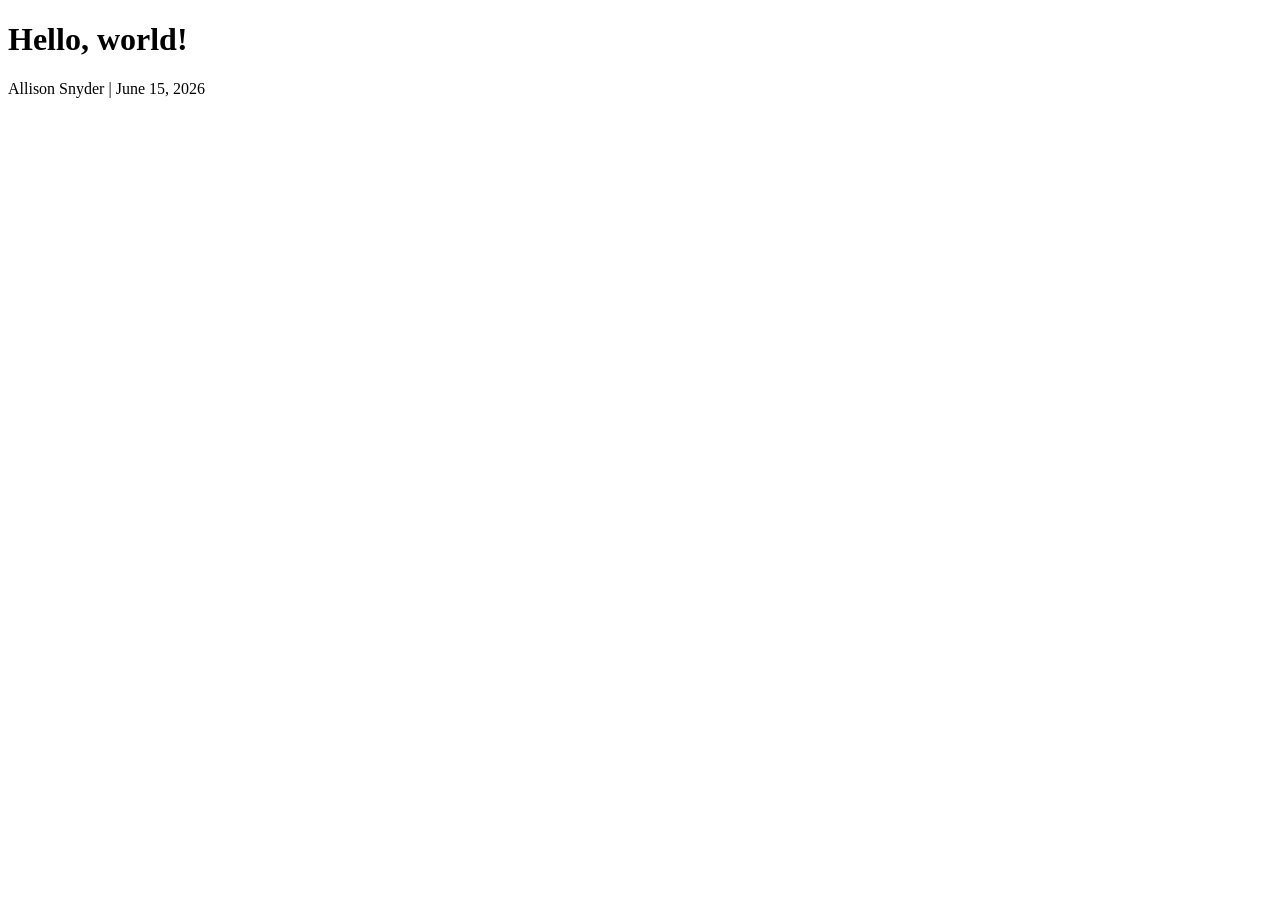
==== contacts.html @ 91e66598 "Add files via upload" ====
<!DOCTYPE html>
     <!--
  Name: Allison Snyder
  Date: June 15, 2026
  Course: Introduction to Web Design and Development
  Description: Reusable HTML boilerplate template.
  -->
<html lang="en">
<head>
    <meta charset="utf-8">
    <meta name="viewport" content="width=device-width, initial-scale=1.0">
    <title>My Starter Template</title>
     <!-- Link to external CSS for styling -->
    <link rel="stylesheet" href="style.css">
</head>
<body>
    <header>
 <!-- Logo and navigation will go here -->
</header>
<h1>Hello, world!</h1>
<!-- Content will go here -->
 <footer>
    <!-- Footer contains creator information -->
    <p>Allison Snyder | June 15, 2026</p>
</footer>
</body>
</html>
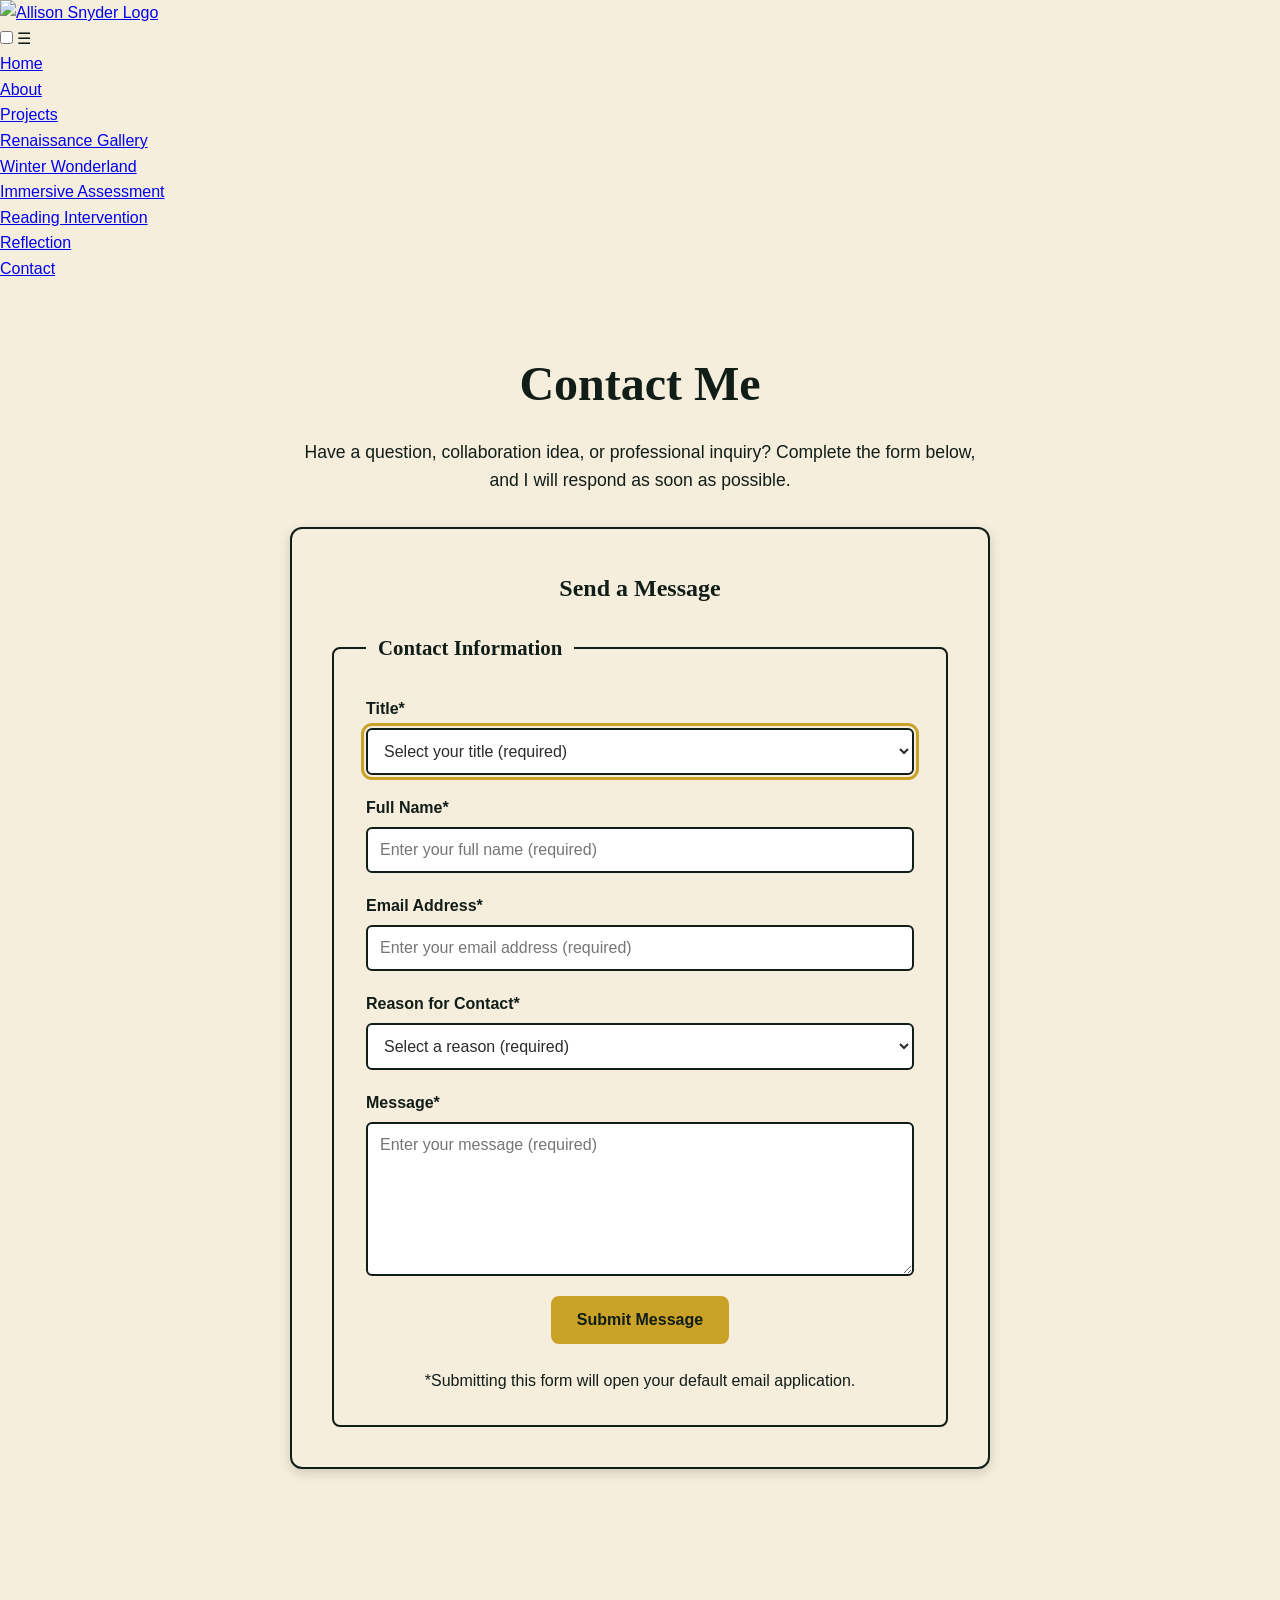
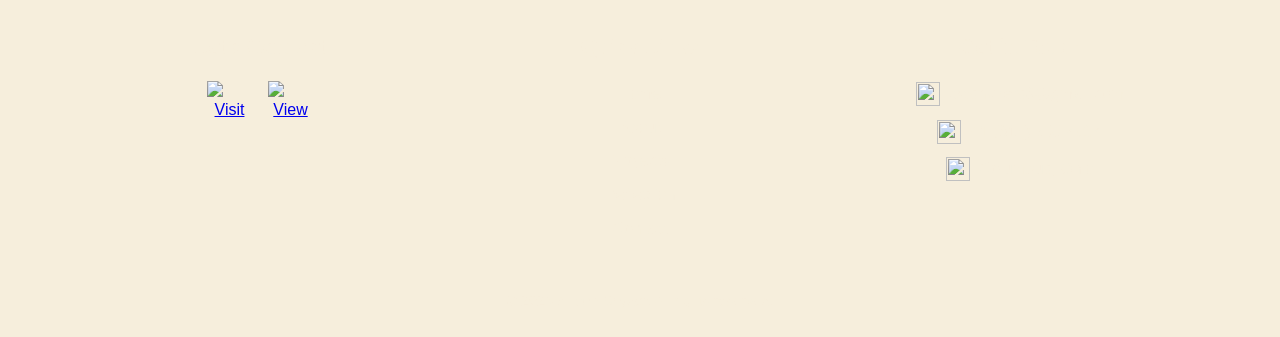
==== commit 457a2681: "Add files via upload" ====
--- a/contacts.html
+++ b/contacts.html
@@ -3,25 +3,313 @@
   Name: Allison Snyder
   Date: June 15, 2026
   Course: Introduction to Web Design and Development
-  Description: Reusable HTML boilerplate template.
+  Description: Contact Page for Allison Snyder Portfolio.
   -->
 <html lang="en">
 <head>
     <meta charset="utf-8">
     <meta name="viewport" content="width=device-width, initial-scale=1.0">
-    <title>My Starter Template</title>
+    <title>Contact Me</title>
      <!-- Link to external CSS for styling -->
+      <link rel="stylesheet" href="nav.css">
     <link rel="stylesheet" href="style.css">
+    <link rel="shortcut icon" href="FooterIcons/favicon.ico" type="image/x-icon">
 </head>
 <body>
     <header>
- <!-- Logo and navigation will go here -->
+  <!-- Logo and navigation will go here -->
+  <div class="nav-container">
+        <nav>
+            <div class="logo">
+                <a href="index.html">
+                    <img src="logo.png" alt="Allison Snyder Logo" class="logo-image">
+                </a>
+            </div>
+
+            <input type="checkbox" id="menu-toggle">
+
+             <label for="menu-toggle" class="hamburger">
+                     &#9776;
+            </label>
+            
+<!-- Navigation with Portfolio Dropdown Menu -->
+            <ul class="nav-list-2">
+                <li><a href="index.html">Home</a></li>
+                 <li><a href="about.html">About</a></li>
+                 <li class="dropdown"> <a href="portfolio.html">Projects</a>
+                     <ul class="dropdown-menu">
+                        <li><a href="portfolio.html#renaissance">Renaissance Gallery</a></li>
+                        <li><a href="portfolio.html#winter">Winter Wonderland</a></li>
+                        <li><a href="portfolio.html#assessment">Immersive Assessment</a></li>
+                        <li><a href="portfolio.html#reading">Reading Intervention</a></li>
+                     </ul>
+                </li>
+                 <li><a href="reflection.html">Reflection</a></li>
+                 <li><a href="contacts.html">Contact</a></li>
+            </ul>
+        </nav>
+    </div>
 </header>
-<h1>Hello, world!</h1>
-<!-- Content will go here -->
+ <main class="contact-page">
+
+        <!-- Contact Page Introduction -->
+
+        <section class="contact-introduction">
+
+            <h1>Contact Me</h1>
+
+            <p>
+                Have a question, collaboration idea, or professional inquiry?
+                Complete the form below, and I will respond as soon as possible.
+            </p>
+
+        </section>
+
+        <!-- Contact Form Section -->
+
+        <section class="contact-form-section">
+
+            <h2>Send a Message</h2>
+
+            <form
+                class="contact-form"
+                action="mailto:cwsnyders3gmai.com?Subject=Portfolio%20Contact%20Form"
+                method="post"
+                enctype="text/plain">
+
+                <fieldset>
+
+                    <legend>Contact Information</legend>
+
+                    <!-- Title Dropdown -->
+
+                    <div class="form-group">
+
+                        <label for="title">
+                            Title*
+                        </label>
+
+                        <select
+                            id="title"
+                            name="Title"
+                            required
+                            autofocus
+                            tabindex="1">
+
+                            <option value="" disabled selected>
+                                Select your title (required)
+                            </option>
+
+                            <option value="Mr.">Mr.</option>
+                            <option value="Ms.">Ms.</option>
+                            <option value="Mrs.">Mrs.</option>
+                            <option value="Dr.">Dr.</option>
+                            <option value="Other">Other</option>
+
+                        </select>
+
+                    </div>
+
+                    <!-- Full Name -->
+
+                    <div class="form-group">
+
+                        <label for="full-name">
+                            Full Name*
+                        </label>
+
+                        <input
+                            type="text"
+                            id="full-name"
+                            name="Full Name"
+                            placeholder="Enter your full name (required)"
+                            required
+                            tabindex="2">
+
+                    </div>
+
+                    <!-- Email Address -->
+
+                    <div class="form-group">
+
+                        <label for="email">
+                            Email Address*
+                        </label>
+
+                        <input
+                            type="email"
+                            id="email"
+                            name="Email Address"
+                            placeholder="Enter your email address (required)"
+                            required
+                            tabindex="3">
+
+                    </div>
+
+                    <!-- Reason for Contact -->
+
+                    <div class="form-group">
+
+                        <label for="contact-reason">
+                            Reason for Contact*
+                        </label>
+
+                        <select
+                            id="contact-reason"
+                            name="Reason for Contact"
+                            required
+                            tabindex="4">
+
+                            <option value="" disabled selected>
+                                Select a reason (required)
+                            </option>
+
+                            <option value="General Question">
+                                General Question
+                            </option>
+
+                            <option value="Collaboration Opportunity">
+                                Collaboration Opportunity
+                            </option>
+
+                            <option value="Portfolio Feedback">
+                                Portfolio Feedback
+                            </option>
+
+                            <option value="Professional Inquiry">
+                                Professional Inquiry
+                            </option>
+
+                            <option value="Other">
+                                Other
+                            </option>
+
+                        </select>
+
+                    </div>
+
+                    <!-- Message -->
+
+                    <div class="form-group">
+
+                        <label for="message">
+                            Message*
+                        </label>
+
+                        <textarea
+                            id="message"
+                            name="Message"
+                            rows="7"
+                            placeholder="Enter your message (required)"
+                            required
+                            tabindex="5"></textarea>
+
+                    </div>
+
+                    <!-- Submit Button -->
+
+                    <button
+                        class="contact-submit"
+                        type="submit"
+                        tabindex="6">
+                        Submit Message
+                    </button>
+                    <p class="form-instructions">*Submitting this form will open your default email application.</p>
+
+                </fieldset>
+
+            </form>
+
+        </section>
+
+    </main>
  <footer>
-    <!-- Footer contains creator information -->
-    <p>Allison Snyder | June 15, 2026</p>
+    <!-- Footer section -->
+    <div class="footer-container">
+
+        <!-- Let's Connect Column -->
+        <div class="footer-column footer-connect">
+            <h2>Let's Connect</h2>
+
+            <ul class="social-links">
+                <li>
+                    <a href="https://www.linkedin.com/in/allison-snyder-13248726b/"
+                       target="_blank"
+                       rel="noopener noreferrer">
+                        <img
+                            src="FooterIcons/Linkedin.png"
+                            alt="Visit Allison Snyder's LinkedIn profile"
+                            class="social-icon">
+                    </a>
+                </li>
+
+                <li>
+                    <a href="Resume.pdf" target="_blank">
+                        <img
+                            src="FooterIcons/Resume.png"
+                            alt="View Allison Snyder's resume"
+                            class="social-icon">
+                    </a>
+                </li>
+            </ul>
+        </div>
+
+        <!-- Quick Links Column -->
+        <div class="footer-column footer-links">
+            <h2>Quick Links</h2>
+
+            <ul class="footer-nav-list">
+                <li><a href="index.html">Home</a></li>
+                <li><a href="about.html">About</a></li>
+                <li><a href="portfolio.html">Projects</a></li>
+                <li><a href="reflection.html">Reflection</a></li>
+                <li><a href="contacts.html">Contact</a></li>
+            </ul>
+        </div>
+
+        <!-- Get in Touch Column -->
+        <div class="footer-column footer-contact">
+            <h2>Get in Touch</h2>
+
+            <ul class="contact-info">
+                <li>
+                    <img
+                        src="FooterIcons/Email.png"
+                        alt=""
+                        class="contact-icon">
+
+                    <a href="mailto:cwsnyders3@gmail.com">
+                        cwsnyders3@gmail.com
+                    </a>
+                </li>
+
+                <li>
+                    <img
+                        src="FooterIcons/Phone.png"
+                        alt=""
+                        class="contact-icon">
+
+                    <a href="tel:+16145634854">
+                        +1 (614) 563-4854
+                    </a>
+                </li>
+
+                <li>
+                    <img
+                        src="FooterIcons/Location.png"
+                        alt=""
+                        class="contact-icon">
+
+                    <span>Columbus, Ohio</span>
+                </li>
+            </ul>
+        </div>
+
+    </div>
+
+    <p class="footer-bottom">
+         &copy; 2026 Allison Snyder. All rights reserved.
+    </p>
 </footer>
 </body>
 </html>
--- a/style.css
+++ b/style.css
@@ -0,0 +1,1386 @@
+/*
+Name: Allison Snyder
+Date: July 16, 2026
+Course: Introduction to Web Design and Development
+Description: Styles for the responsive Allison Snyder portfolio website.
+*/
+
+/* ======================
+   Footer Styles
+====================== */
+
+footer {
+    background-image: url("Background.png");
+    background-size: cover;
+    background-position: center;
+    background-repeat: no-repeat;
+
+    color: #111D17;
+    margin-top: 3rem;
+    padding: 3rem 2rem 1.5rem;
+}
+
+.footer-container {
+    display: flex;
+    flex-direction: column;
+    gap: 2.5rem;
+
+    max-width: 1100px;
+    margin: 0 auto;
+}
+
+.footer-column {
+    text-align: center;
+}
+
+.footer-column h2 {
+    color: #F6EEDC;
+    font-family: Georgia, serif;
+    font-size: 1.4rem;
+    margin-bottom: 1rem;
+   text-align: center;
+}
+
+/* Footer Contact Icon Animation */
+
+.contact-icon {
+    transition: transform 0.3s ease, filter 0.3s ease;
+}
+
+.contact-info li:hover .contact-icon {
+    transform: scale(1.15);
+    filter: drop-shadow(0 0 8px #C9A227);
+}
+
+/* Remove bullets from all footer lists */
+
+.social-links,
+.footer-nav-list,
+.contact-info {
+    list-style: none;
+    margin: 0;
+    padding: 0;
+    align-items: center;
+    text-align: center;
+}
+
+/* ======================
+   Social Links
+====================== */
+
+.social-links {
+    display: flex;
+    justify-content: center;
+    gap: 1rem;
+}
+
+.social-icon {
+    display: block;
+    width: 45px;
+    height: 45px;
+    object-fit: contain;
+
+    transition: transform 0.3s ease;
+}
+
+.social-links a:hover .social-icon,
+.social-links a:focus .social-icon {
+    transform: scale(1.1);
+}
+
+/* ======================
+   Quick Links
+====================== */
+
+.footer-nav-list {
+    display: flex;
+    flex-direction: column;
+    gap: 0.5rem;
+    align-items: center;
+}
+
+.footer-nav-list a {
+    color: #F6EEDC;
+    text-decoration: none;
+}
+
+.footer-nav-list a:hover,
+.footer-nav-list a:focus {
+    color: #C9A227;
+    text-decoration: underline;
+}
+
+/* ======================
+   Contact Information
+====================== */
+
+.contact-info {
+    display: flex;
+    flex-direction: column;
+    gap: 0.75rem;
+}
+
+.contact-info li {
+    display: flex;
+    justify-content: center;
+    align-items: center;
+    gap: 0.6rem;
+}
+
+.contact-icon {
+    width: 24px;
+    height: 24px;
+    object-fit: contain;
+}
+
+.contact-info a,
+.contact-info span {
+    color: #F6EEDC;
+}
+
+.contact-info a {
+    text-decoration: none;
+}
+
+.contact-info a:hover,
+.contact-info a:focus {
+    color: #C9A227;
+    text-decoration: underline;
+}
+
+/* ======================
+   Footer Bottom
+====================== */
+
+.footer-bottom {
+    max-width: 1100px;
+    margin: 2rem auto 0;
+    padding-top: 1rem;
+
+    border-top: 1px solid rgba(246, 238, 220, 0.4);
+
+    color: #F6EEDC;
+    font-size: 0.9rem;
+    text-align: center;
+}
+
+/* ======================
+   Tablet and Desktop Footer
+====================== */
+
+@media (min-width: 768px) {
+
+    .footer-container {
+        flex-direction: row;
+        justify-content: space-between;
+        align-items: flex-start;
+    }
+
+    .footer-column {
+        flex: 1;
+        text-align: center;
+    }
+
+    .social-links {
+        justify-content:center;
+    }
+
+    .contact-info li {
+        justify-content: center;
+    }
+}
+/* ======================
+   CSS
+====================== */
+
+* {
+    margin: 0;
+    padding: 0;
+    box-sizing: border-box;
+}
+
+/* ======================
+   General Styles
+====================== */
+
+body {
+    background-color: #F6EEDC;
+    color: #111D17;
+    font-family: Lato, sans-serif;
+    line-height: 1.6;
+}
+
+p {
+    font-size: 1rem;
+}
+
+/* ======================
+   Headings Home Page Styles
+====================== */
+
+h1,
+h2,
+h3 {
+    font-family: Georgia, serif;
+    color: #111D17;
+}
+
+h1 {
+    font-size: 3rem;
+}
+/* ======================
+   Hero Section Home Page Styles
+====================== */
+.hero {
+    background-image: url("HeroImage.png");
+    background-repeat: no-repeat;
+    background-size: cover;
+    background-position: center;
+    min-height: 100vh;
+
+    display: flex;
+    justify-content: center;
+    align-items: center;
+    text-align: center;
+    Position: relative;
+    padding: 2rem;
+}
+
+/* ======================
+   Hero Text Home Page Styles
+====================== */
+
+.hero-text {
+    max-width: 600px;
+    background-color:#2b2b2b88; /* Dark Charcoal */
+    padding: 2rem;
+    border-radius: 10px;
+}
+
+.hero h1 {
+    font-size: 3rem;
+    margin-bottom: 1rem;
+    color: #f6eedc; /* Parchment Cream */
+
+}
+
+.introduction {
+    font-size: 1.2rem;
+    margin-bottom: 1rem;
+     color: #f6eedc; /* Parchment Cream */
+}
+
+.hero-button {
+        display: block;
+    width: fit-content;
+    margin: 1.5rem auto 0 auto;
+    Padding: 0.8rem 1.5rem;
+    font-size: 1.1rem;
+
+    background-color: #C9A227; /* Antique Gold */
+    color: #111D17; /* Forest Green */
+
+    text-decoration: none;
+    font-weight: bold;
+    border-radius: 8px;
+
+    transition: background-color 0.3s ease;
+}
+
+.hero-button:hover {
+    background-color: #b6921f;
+}
+
+.ai-statement {
+    font-size: 0.9rem;
+    font-style: italic;
+    color: #f6eedc; /* Parchment Cream */
+}
+/* ======================
+Image Credit Home Page Styles
+====================== */
+.image-credit {
+    position: absolute;
+    bottom: 1rem;
+    left: 1rem;
+
+    font-size: 0.8rem;
+    color: #F6EEDC;
+
+    background-color: rgba(0, 0, 0, 0.5);
+    padding: 0.3rem 0.6rem;
+    border-radius: 5px;
+}
+
+/* ======================
+   Focus Section Home Page Styles
+====================== */
+.focus {
+    padding: 4rem 2rem;
+    text-align: center;
+}
+.focus h2 {
+    display: flex;
+    align-items: center;
+    justify-content: center;
+    gap: 1rem;
+    color: #111D17;
+    margin-bottom: 3rem;
+}
+
+.focus h2::before,
+.focus h2::after {
+    content: "";
+    width: 120px;
+    height: 2px;
+    background-color: #C9A227;
+
+}
+
+.focus-container {
+    display: flex;
+    flex-direction: column;
+    gap: 2rem;
+}
+.focus-card {
+    background-color: #F6EEDC;
+    padding: 2rem;
+    border-radius: 15px;
+    box-shadow: 0 4px 12px rgba(0,0,0,.15);
+}
+
+.focus-card img {
+    width: 100px;
+    height: auto;
+    margin-bottom: 1rem;
+}
+.focus-button {
+    display: inline-block;
+    margin-top: 3rem;
+    padding: 0.75rem 1.5rem;
+
+    background-color: #C9A227; /* Antique Gold */
+    color: #111D17; /* Forest Green */
+
+    text-decoration: none;
+    font-weight: bold;
+    border-radius: 8px;
+
+    transition: background-color 0.3s ease;
+}
+.focus-button:hover {
+    background-color: #b6921f;
+}
+/* ======================
+   Tablet and Phone Home Page Styles
+====================== */
+
+@media (min-width: 768px) {
+    .hero {
+    justify-content: flex-start;
+    align-items: center;
+    text-align: left;
+    padding-left: 8rem;
+}
+}
+@media (min-width: 768px) {
+    .focus-container {
+        flex-direction: row;
+        justify-content: center;
+        gap: 2rem;
+    }
+
+    .focus-card {
+        flex: 1;
+        max-width: 300px;
+    }
+}
+/* ======================
+   Headings About Page Styles
+====================== */
+/* Custom font from Google Fonts applied to site */
+
+h1.about-me,
+.about-text h2,
+.education h2,
+.media h2 {
+    font-family: "Bona Nova", serif;
+}
+
+/* Custom styles for all <h1> elements */
+
+h1.about-me {
+    font-size: 3rem;
+    text-align: center;
+    margin-bottom: 2rem;
+    letter-spacing: 1px;
+    text-shadow: 2px 2px 4px rgba(43, 43, 43, 0.3);
+}
+
+/* Custom styles for About page <h2> elements */
+
+.about-text h2 {
+    letter-spacing: 0.5px;
+    text-decoration: underline;
+    text-decoration-color: #C9A227;
+    text-decoration-thickness: 2px;
+    text-underline-offset: 5px;
+}
+h1
+/* ======================
+   About Page Styles
+====================== */
+.nav-list {
+    list-style: none;
+    display: flex;
+    flex-direction: column;
+    gap: 2rem;
+    margin-bottom: 2rem;
+}
+.nav-list li {
+    font-size: 1.2rem;
+}
+.nav-list li a {
+    text-decoration: none;
+    color: #111D17; /* Forest Green */
+    font-weight: bold;
+}
+.nav-list li a:hover {
+    color: #C9A227; /* Antique Gold */
+}
+.about p {
+    font-size: 1.2rem;
+    margin-bottom: 3rem;
+    text-align: left;
+}
+
+.about-container {
+    display: grid;
+    grid-template-columns: 1fr;
+    grid-template-rows: auto;
+    gap: 2rem;
+
+    max-width: 1100px;
+    margin: 0 auto;
+    padding: 2rem;
+}
+.ai-statement-2 {
+    font-size: 0.9rem;
+    font-style: italic;
+    color: #111D17; /* Forest Green */
+    text-align: left;
+    padding-top: 0.5rem;
+}
+.headshot {
+    display: block;
+    width: 100%;
+    max-width: 350px;
+    height: auto;
+    margin: 0 auto 1rem auto;
+    border: 2px solid #111D17;
+    border-radius: 8px;
+}
+.about-text p {
+    text-align: left;
+    margin-bottom: 0.5rem;
+}
+
+.print-focus,
+.print-education {
+    display: none;
+}
+/* ======================
+   Education About Page Styles
+====================== */
+.education {
+    padding: 0;
+    text-align: center;
+}
+.education h2 {
+    display: flex;
+    align-items: center;
+    justify-content: center;
+    gap: 1rem;
+    color: #111D17;
+    margin-bottom: 3rem;
+}
+
+.education h2::before,
+.education h2::after {
+    content: "";
+    width: 120px;
+    height: 2px;
+    background-color: #C9A227;
+
+}
+.education-container {
+    display: flex;
+    flex-direction: column;
+    gap: 2rem;
+}
+.education-card {
+    background-color: #F6EEDC;
+    padding: 2rem;
+    border-radius: 15px;
+    box-shadow: 0 4px 12px rgba(0,0,0,.15);
+}
+
+.education-card img {
+    width: 100px;
+    height: auto;
+    margin-bottom: 1rem;
+}
+
+/* ======================
+   Media About Page Styles
+====================== */
+.media {
+    padding: 4rem 2rem;
+    text-align: center;
+}
+.media h2 {
+    display: flex;
+    align-items: center;
+    justify-content: center;
+    gap: 1rem;
+    color: #111D17;
+    margin-bottom: 3rem;
+}
+
+.media h2::before,
+.media h2::after {
+    content: "";
+    width: 120px;
+    height: 2px;
+    background-color: #C9A227;
+
+}
+.media-container {
+    display: flex;
+    flex-direction: column;
+    gap: 2rem;
+}
+
+.media-card {
+    background-color: #F6EEDC;
+    padding: 2rem;
+    border-radius: 15px;
+    box-shadow: 0 4px 12px rgba(0,0,0,.15);
+}
+
+.media-card video {
+    width: 100%;
+    max-width: 300px;
+    height: auto;
+    margin-bottom: 1rem;
+    border-radius: 8px;
+    margin-top: 1rem;
+}
+
+.resume-link {
+    display: inline-block;
+    padding: 0.75rem 1.5rem;
+    margin-top: 1rem;
+    border: 2px solid #111D17;
+    background-color: #f6eedc;
+    color: #111D17;
+    text-decoration: none;
+    font-weight: bold;
+    border-radius: 8px;
+}
+
+.resume-link:hover {
+    background-color: #c9a227;
+    color: #111D17;
+}
+/* ======================
+   Tablet and Desktop About Page Styles
+====================== */
+@media (min-width: 768px) {
+    .about-container {
+        grid-template-columns: minmax(250px, 1fr) 2fr;
+        align-items: start;
+    }
+
+    .education-container,
+    .media-container {
+        flex-direction: row;
+        justify-content: center;
+        gap: 2rem;
+    }
+
+    .education-card,
+    .media-card {
+        flex: 1;
+        max-width: 500px;
+    }
+}
+
+/* ======================
+   Print Styles - About Page
+====================== */
+
+@media print {
+
+    @page {
+        margin: 1in;
+    }
+
+    body {
+        background: white;
+        color: black;
+        font-family: Georgia, "Times New Roman", serif;
+        font-size: 11pt;
+        line-height: 1.3;
+    }
+
+    header,
+    nav,
+    .about-image,
+    .headshot,
+    .focus,
+    .print-focus,
+    .education-container,
+    .media,
+    .ai-statement-2 {
+        display: none;
+    }
+
+    h1.about-me {
+        display: block;
+        color: black;
+        font-size: 20pt;
+        margin-bottom: 0.5rem;
+        text-align: left;
+    }
+
+    .about-container {
+        display: block;
+        padding: 0;
+        margin: 0;
+        max-width: 100%;
+    }
+
+    .about-text h2 {
+        display: none;
+    }
+
+    .about-text p {
+        display: block;
+        color: black;
+        font-size: 11pt;
+        margin-bottom: 0.5rem;
+    }
+
+    .education {
+        display: block;
+        padding: 0;
+        margin-top: 1rem;
+        text-align: left;
+    }
+
+    .education h2 {
+        display: block;
+        color: black;
+        font-size: 14pt;
+        margin-top: 0.75rem;
+        margin-bottom: 0.4rem;
+        text-align: left;
+    }
+
+    .education h2::before,
+    .education h2::after {
+        display: none;
+    }
+
+    .print-education {
+        display: block;
+        color: black;
+        font-size: 11pt;
+        margin-left: 1rem;
+        padding-left: 1rem;
+    }
+
+    .print-education li {
+        color: black;
+        margin-bottom: 0.35rem;
+    }
+
+    footer {
+        display: block;
+        background: none;
+        color: black;
+        text-align: left;
+        padding: 0;
+        margin-top: 1rem;
+        border-top: 1px solid black;
+        font-size: 10pt;
+    }
+
+    footer p {
+        color: black;
+        margin-top: 0.5rem;
+    }
+}
+/* ===== Teaching Philosophy Page Styles ===== */
+
+.philosophy-section {
+    background-color: #F6EEDC;
+    color: #111D17;
+    padding: 2rem;
+}
+
+.philosophy-section h1 {
+    font-family: Georgia, serif;
+    color: #111D17;
+    text-align: center;
+}
+
+.philosophy-text-box {
+    max-width: 1000px;
+    margin: 2rem auto 3rem auto;
+    padding: 2rem;
+}
+
+.philosophy-text-box {
+    max-width: 1000px;
+    margin: 2rem auto 3rem auto;
+    padding: 2rem;
+    border: 2px solid #111D17;
+    border-radius: 8px;
+}
+
+.philosophy-text-box p:first-of-type::first-letter {
+    color: #C9A227;
+    font-size: 1.5em;
+    font-weight: bold;
+}
+
+.philosophy-text-box p:nth-of-type(even) {
+    text-indent: 2rem;
+}
+
+.ai-statement {
+    font-style: italic;
+}
+
+/* ===== Philosophy Quote Banner ===== */
+
+.philosophy-banner {
+    background-image:
+        linear-gradient(rgba(0, 0, 0, 0.35), rgba(0, 0, 0, 0.35)),
+        url("Background.png");
+    background-size: cover;
+    background-position: center;
+    background-repeat: no-repeat;
+
+    max-width: 1000px;
+    min-height: 180px;
+     margin: 2rem auto 3rem auto;
+    padding: 2rem;
+
+    display: flex;
+    flex-direction: column;
+    justify-content: center;
+    align-items: center;
+
+    text-align: center;
+    border-radius: 8px;
+}
+
+.philosophy-banner h2 {
+    font-family: Georgia, serif;
+    color: #F6EEDC;
+    font-size: 2rem;
+    font-weight: bold;
+    font-style: italic;
+    margin: 0 0 0.5rem 0;
+    text-shadow: 2px 2px 6px rgba(0, 0, 0, 0.5);
+}
+
+.philosophy-banner p {
+    font-family: Lato, Arial, sans-serif;
+    color: #C9A227;
+    font-size: 1.2rem;
+    font-style: italic;
+    margin: 0;
+}
+
+
+/* ===== Philosophy in Action Section ===== */
+
+.philosophy-action {
+    background-color: #F6EEDC;
+    border: 2px solid #111D17;
+    max-width: 700px;
+    margin: 1rem auto 2rem auto;
+    padding: 2rem;
+    text-align: center;
+    border-radius: 8px;
+      box-shadow: 0 4px 12px rgba(0,0,0,.08);
+}
+
+.philosophy-action h2 {
+    font-family: Lato, Arial, sans-serif;
+    font-weight: bold;
+    color: #111D17;
+    margin-bottom: 1rem;
+}
+
+.project-button {
+    display: inline-block;
+    background-color: #C9A227;
+    color: #111D17;
+    font-family: Lato, Arial, sans-serif;
+    font-weight: bold;
+    text-decoration: none;
+    padding: 0.75rem 1.5rem;
+    border-radius: 6px;
+}
+
+.project-button:hover {
+    background-color: #111D17;
+    color: #F6EEDC;
+}
+/* ======================
+   Contact Page Styles
+====================== */
+
+.contact-page {
+    width: 100%;
+    max-width: 900px;
+    margin: 0 auto;
+    padding: 3rem 1.25rem;
+}
+
+/* ======================
+   Contact Introduction
+====================== */
+
+.contact-introduction {
+    max-width: 700px;
+    margin: 0 auto 2rem;
+    text-align: center;
+}
+
+.contact-introduction h1 {
+    font-size: 2.5rem;
+    margin-bottom: 1rem;
+}
+
+.contact-introduction p {
+    font-size: 1.1rem;
+    margin: 0;
+}
+
+/* ======================
+   Contact Form Section
+====================== */
+
+.contact-form-section {
+    max-width: 700px;
+    margin: 0 auto;
+    padding: 1.5rem;
+
+    background-color: #F6EEDC;
+    border: 2px solid #111D17;
+    border-radius: 12px;
+
+    box-shadow: 0 4px 12px rgba(0, 0, 0, 0.15);
+}
+
+.contact-form-section h2 {
+    margin-bottom: 1.5rem;
+    text-align: center;
+}
+
+/* ======================
+   Form and Fieldset
+====================== */
+
+.contact-form {
+    width: 100%;
+}
+
+.contact-form fieldset {
+    margin: 0;
+    padding: 1.5rem;
+
+    border: 2px solid #111D17;
+    border-radius: 8px;
+}
+
+.contact-form legend {
+    padding: 0 0.75rem;
+
+    color: #111D17;
+    font-family: Georgia, serif;
+    font-size: 1.3rem;
+    font-weight: bold;
+}
+
+/* ======================
+   Form Fields
+====================== */
+
+.form-group {
+    display: flex;
+    flex-direction: column;
+    gap: 0.4rem;
+    margin-bottom: 1.25rem;
+}
+
+.form-group label {
+    color: #111D17;
+    font-weight: bold;
+}
+
+.form-group input,
+.form-group select,
+.form-group textarea {
+    width: 100%;
+    padding: 0.75rem;
+
+    border: 2px solid #111D17;
+    border-radius: 6px;
+
+    background-color: #FFFFFF;
+    color: #2B2B2B;
+
+    font-family: Lato, Arial, sans-serif;
+    font-size: 1rem;
+}
+
+.form-group textarea {
+    min-height: 150px;
+    resize: vertical;
+}
+
+/* Keyboard focus */
+
+.form-group input:focus,
+.form-group select:focus,
+.form-group textarea:focus {
+    outline: 3px solid #C9A227;
+    outline-offset: 2px;
+}
+
+/* ======================
+   Submit Button
+====================== */
+
+.contact-submit {
+    display: block;
+    width: fit-content;
+    margin: 0 auto;
+    padding: 0.8rem 1.5rem;
+
+    border: 2px solid #C9A227;
+    border-radius: 8px;
+
+    background-color: #C9A227;
+    color: #111D17;
+
+    font-family: Lato, Arial, sans-serif;
+    font-size: 1rem;
+    font-weight: bold;
+
+    cursor: pointer;
+}
+
+.contact-submit:hover,
+.contact-submit:focus {
+    background-color: #111D17;
+    color: #F6EEDC;
+}
+
+.form-instructions {
+    margin-top: 1.5rem;
+    text-align: center;
+}
+
+/* ======================
+   Tablet and Desktop
+====================== */
+
+@media (min-width: 768px) {
+
+    .contact-page {
+        padding: 4rem 2rem;
+    }
+
+    .contact-introduction h1 {
+        font-size: 3rem;
+    }
+
+    .contact-form-section {
+        padding: 2.5rem;
+    }
+
+    .contact-form fieldset {
+        padding: 2rem;
+    }
+}
+/* ===== Portfolio Introduction ===== */
+
+.portfolio-introduction {
+    max-width: 900px;
+    margin: 2rem auto 3rem;
+    padding: 0 1.5rem;
+    text-align: center;
+}
+
+/* ===== Decorative Portfolio Heading ===== */
+
+.portfolio-heading {
+    display: flex;
+    align-items: center;
+    justify-content: center;
+    gap: 1rem;
+    margin-bottom: 1rem;
+}
+
+.heading-line {
+    flex: 1;
+    max-width: 180px;
+    height: 3px;
+    background-color: #C9A227;
+}
+
+.portfolio-title {
+    margin: 0;
+
+    font-family: Georgia, "Times New Roman", serif;
+    font-size: 3rem;
+    letter-spacing: 3px;
+    text-transform: uppercase;
+
+    color: #111D17;
+}
+
+/* ===== Portfolio Subtitle ===== */
+
+.portfolio-subtitle {
+    margin-bottom: 1.5rem;
+
+    font-family: Lato, Arial, sans-serif;
+    font-size: 1.5rem;
+    font-weight: bold;
+
+    color: #111D17;
+}
+
+/* ===== Portfolio Introduction Text ===== */
+
+.portfolio-introduction p {
+    max-width: 750px;
+    margin: 0 auto;
+
+    font-family: Lato, Arial, sans-serif;
+    font-size: 1.1rem;
+    line-height: 1.8;
+
+    color: #111D17;
+}
+/* ===== Portfolio Project Sections ===== */
+
+.portfolio-project {
+    max-width: 1100px;
+    margin: 2rem auto;
+    padding: 2rem;
+    background-color: #F6EEDC;
+}
+
+/* ===== Project Title Banner ===== */
+
+.project-title {
+    margin: 0 0 1.5rem;
+    padding: 1.25rem 2rem;
+    background-image: url("Background.png");
+    background-repeat: no-repeat;
+    background-position: center;
+    background-size: 100% 100%;
+    font-family: Georgia, "Times New Roman", serif;
+    font-size: 1.8rem;
+    line-height: 1.3;
+    color: #C9A227;
+    text-align: center;
+    text-shadow: 1px 1px 2px #2B2B2B;
+}
+
+/* ===== Project Text Content ===== */
+
+.project-description,
+.project-artifacts,
+.project-reflection {
+    margin-bottom: 2rem;
+}
+
+.portfolio-project h3 {
+    margin-bottom: 0.75rem;
+    font-family: Georgia, "Times New Roman", serif;
+    font-size: 1.35rem;
+    color: #111D17;
+}
+
+.portfolio-project p {
+    font-family: Lato, Arial, sans-serif;
+    line-height: 1.6;
+    color: #111D17;
+}
+
+/* ===== Responsive Table Container ===== */
+
+.tools-figure {
+    margin: 1.5rem 0 2rem;
+}
+
+.table-responsive {
+    width: 100%;
+    overflow-x: auto;
+}
+
+/* ===== Expandable Project Sections ===== */
+
+.project-dropdown {
+    margin-bottom: 1.25rem;
+    border: 2px solid #111D17;
+    border-radius: 6px;
+    background-color: #F6EEDC;
+    overflow: hidden;
+}
+
+.project-dropdown summary {
+    padding: 1rem 1.25rem;
+
+    background-color: #111D17;
+    color: #F6EEDC;
+
+    font-family: Georgia, "Times New Roman", serif;
+    font-size: 1.2rem;
+    font-weight: bold;
+
+    cursor: pointer;
+}
+
+.project-dropdown summary:hover {
+    background-color: #4F7C78;
+}
+
+.project-dropdown summary:focus {
+    outline: 3px solid #C9A227;
+    outline-offset: -3px;
+}
+
+.dropdown-content {
+    padding: 1.25rem;
+}
+
+/* ===== Project Tools Table ===== */
+
+.tools-table {
+    width: 100%;
+    min-width: 550px;
+    border-collapse: collapse;
+    border: 2px solid #111D17;
+    font-family: Lato, Arial, sans-serif;
+    color: #111D17;
+}
+
+.tools-table caption {
+    padding: 0 0 0.75rem;
+    font-family: Georgia, "Times New Roman", serif;
+    font-size: 1.2rem;
+    font-weight: bold;
+    color: #111D17;
+    text-align: left;
+}
+
+.tools-table th,
+.tools-table td {
+    padding: 0.85rem;
+    border: 1px solid #111D17;
+    text-align: left;
+    vertical-align: top;
+}
+
+.tools-table thead {
+    background-color: #111D17;
+    color: #F6EEDC;
+}
+
+.tools-table tbody tr:nth-child(odd) {
+    background-color: #F6EEDC;
+}
+
+.tools-table tbody tr:nth-child(even) {
+    background-color: #E3DCCB;
+}
+
+.tools-table tbody tr:hover {
+    background-color: #D6C98E;
+}
+
+/* ===== Supporting Artifact Grid ===== */
+
+.artifact-grid {
+    display: grid;
+    grid-template-columns: repeat(2, 1fr);
+    gap: 1.5rem;
+}
+
+.project-figure {
+    margin: 0;
+}
+
+.project-figure img {
+    display: block;
+    width: 100%;
+    height: 350px;
+    object-fit: cover;
+    border: 2px solid #111D17;
+    border-radius: 8px;
+}
+
+.project-figure figcaption {
+    margin-top: 0.5rem;
+    font-family: Lato, Arial, sans-serif;
+    font-size: 0.95rem;
+    font-style: italic;
+    color: #111D17;
+    text-align: center;
+}
+
+.artifact-credit {
+    margin-top: 0.75rem;
+    font-size: 0.85rem;
+    font-style: italic;
+    text-align: center;
+    color: #111D17;
+}
+
+.project-figure video {
+    display: block;
+    width: 100%;
+    height: auto;
+
+    border: 2px solid #111D17;
+    border-radius: 8px;
+}
+
+.artifact-link {
+    display: block;
+    width: fit-content;
+    margin: 0.75rem auto 0;
+    padding: 0.65rem 1rem;
+
+    background-color: #111D17;
+    color: #F6EEDC;
+
+    font-family: Lato, Arial, sans-serif;
+    font-weight: bold;
+    text-align: center;
+    text-decoration: none;
+
+    border-radius: 6px;
+}
+
+.artifact-link:hover {
+    background-color: #C9A227;
+    color: #111D17;
+}
+
+.artifact-link:focus {
+    outline: 3px solid #C9A227;
+    outline-offset: 3px;
+}
+
+.document-frame,
+.canva-embed {
+    position: relative;
+    width: 100%;
+    height: 350px;
+    overflow: hidden;
+
+    background-color: #FFFFFF;
+    border: 2px solid #111D17;
+    border-radius: 8px;
+}
+
+.document-frame object,
+.canva-embed iframe {
+    display: block;
+    width: 100%;
+    height: 100%;
+    border: none;
+}
+
+
+
+/* ===== Project Reflection ===== */
+
+.project-reflection {
+    padding: 1.5rem;
+    background-color: rgba(79, 124, 120, 0.12);
+    border-left: 5px solid #4F7C78;
+    border-radius: 5px;
+}
+
+/* ===== AI Assistance Statement ===== */
+
+.portfolio-project .ai-statement {
+    margin-top: 1rem;
+    font-size: 0.85rem;
+    font-style: italic;
+    text-align: center;
+}
+
+/* ===== Portfolio Project Mobile Layout ===== */
+
+@media screen and (max-width: 768px) {
+
+    .portfolio-title {
+    font-size: 2.25rem;
+    }
+
+    .portfolio-subtitle {
+    font-size: 1.25rem;
+    }
+
+    .portfolio-introduction p {
+    font-size: 1rem;
+    }
+
+    .portfolio-project {
+        margin: 1.25rem 1rem;
+        padding: 1rem;
+    }
+
+    .project-title {
+        padding: 0.9rem 1rem;
+        font-size: 1.25rem;
+    }
+
+    .portfolio-project h3 {
+        font-size: 1.15rem;
+    }
+
+    .artifact-grid {
+        grid-template-columns: 1fr;
+        gap: 1.25rem;
+    }
+
+    .tools-table {
+        font-size: 0.9rem;
+    }
+
+    .tools-table th,
+    .tools-table td {
+        padding: 0.65rem;
+    }
+
+    .project-reflection {
+        padding: 1rem;
+        border-left-width: 4px;
+    }
+}
